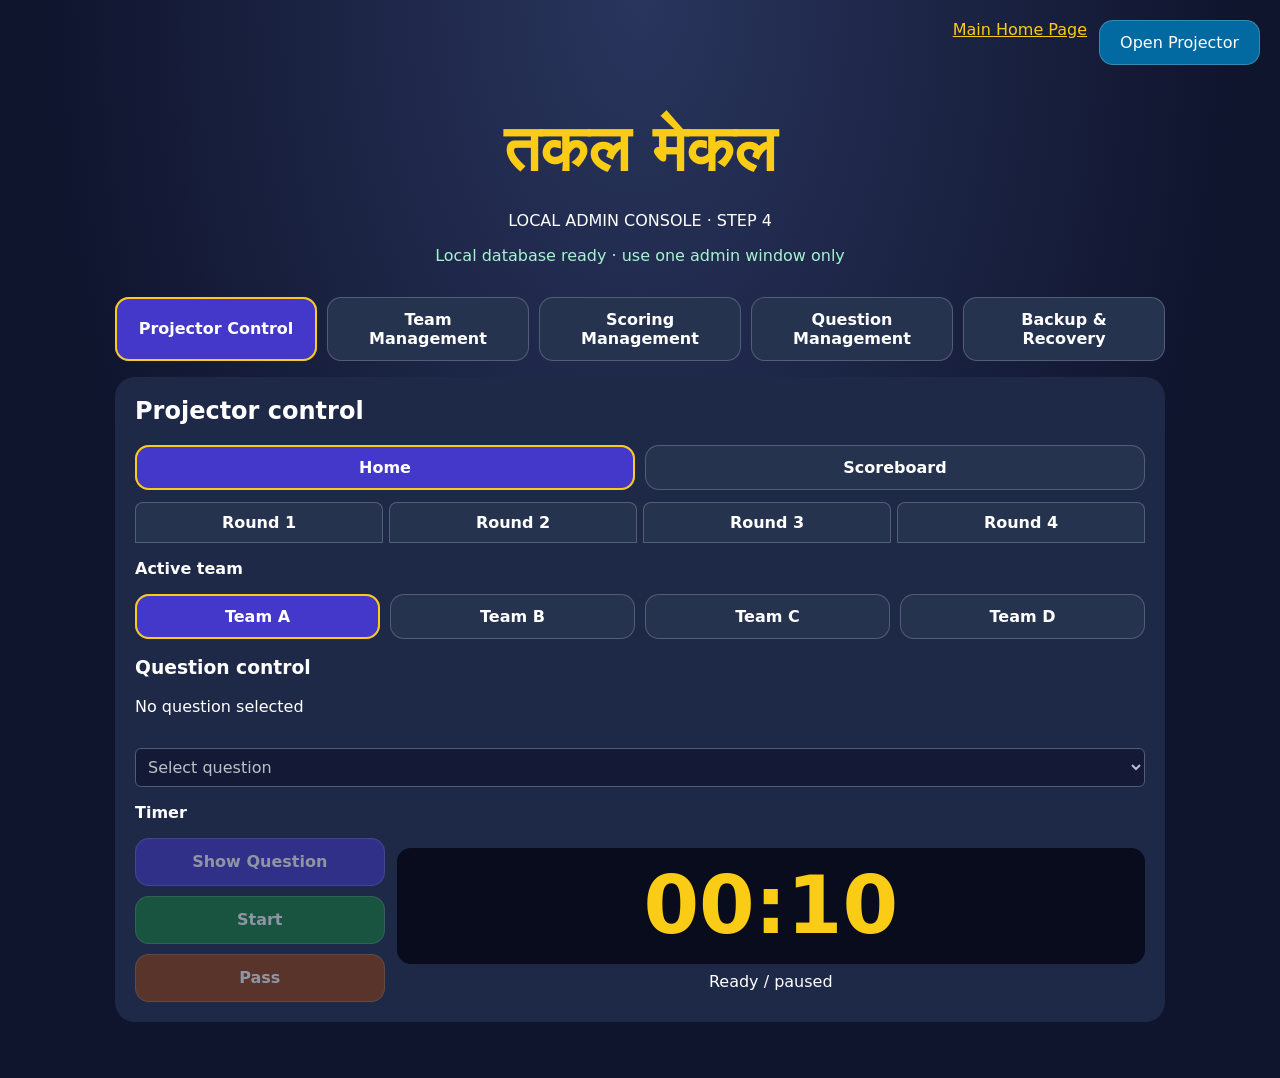
==== admin.html @ 8d188cd2 "Add files via upload" ====
<!doctype html><html lang="en"><head><meta charset="utf-8"><meta name="viewport" content="width=device-width,initial-scale=1"><title>तकल मेकल — Admin</title><link rel="stylesheet" href="css/style.css?v=2.3"><style>.admin-tabs{display:flex;gap:10px;flex-wrap:wrap;margin:16px 0}.admin-tabs button[aria-pressed="true"]{outline:2px solid #facc15;background:#4338ca} [hidden]{display:none!important}
/* Admin-only colours and layout */
.admin .admin-tabs{display:grid;grid-template-columns:repeat(4,minmax(0,1fr));gap:10px}
.admin .admin-tabs button{background:#26334f;font-weight:700}
.admin .admin-tabs button[aria-pressed="true"]{background:#4338ca;outline:2px solid #facc15;outline-offset:-2px}
.admin #projectorPanel .actions{display:grid;grid-template-columns:repeat(2,minmax(0,1fr));gap:10px}
.admin #projectorPanel #team{grid-template-columns:repeat(4,minmax(0,1fr))}
.admin #projectorPanel button{min-width:0;overflow-wrap:anywhere;font-weight:600;color:#fff}
.admin #projectorPanel [data-screen],.admin #projectorPanel [data-round]{background:#26334f}
.admin #projectorPanel [data-screen].selected,.admin #projectorPanel [data-round].selected{background:#4338ca}
.admin #team button,.admin #mode button{background:#26334f}
.admin #team button.selected,.admin #mode button.selected{background:#4338ca}
.admin #projectorPanel .selected{outline:2px solid #facc15;outline-offset:-2px}
.admin #pass{background:#92400e}.admin #start,.admin #saveTeams{background:#15803d}.admin #start.running,.admin #clear,.admin #resetQuiz{background:#b91c1c}.admin #export{background:#334155}
.admin #projector{background:#0369a1}
.admin button:not(:disabled):hover{filter:brightness(1.15)}
.admin button:disabled{opacity:.5}
.admin #clock{background:#080c1c;border-radius:14px;margin-top:16px;line-height:1.2;padding:10px}
.admin #timerStatus{margin:8px 0 16px}
.admin #teamLabel,.admin #modeLabel{font-weight:700}
@media(max-width:600px){.admin #projectorPanel #team{grid-template-columns:repeat(2,minmax(0,1fr))}.admin .admin-tabs{gap:5px}.admin .admin-tabs button{padding:10px 5px;font-size:.85rem}}

.admin #mode:not(:has(button:not([hidden]))){display:none}
.admin .timer-layout{display:grid;grid-template-columns:minmax(145px,1fr) minmax(0,3fr);gap:12px;align-items:stretch;margin-top:16px}
.admin .timer-buttons{display:flex;flex-direction:column;gap:10px}
.admin .timer-buttons button{flex:1 0 48px;min-height:48px;width:100%;font-size:1rem;box-sizing:border-box;padding:8px 4px}.admin #qHide{background:#4338ca}.admin #roundComplete{grid-column:1/-1}
.admin .timer-display{min-width:0;display:flex;flex-direction:column;justify-content:center}
.admin .timer-display #clock{margin-top:0;font-size:clamp(2rem,8vw,5rem);text-align:center}
.admin .timer-display #timerStatus{text-align:center;margin:8px 0 0}

.admin #awardPanel{margin-top:18px}.admin #awardButtons button{background:#15803d}.admin #awardButtons button[data-outcome="incorrect"]{background:#b91c1c}.admin #scoringForm{display:grid;gap:10px}.admin #scoringForm label{display:flex;justify-content:space-between;align-items:center;gap:10px}.admin #scoringForm input{width:110px}.admin #correction{display:flex;flex-wrap:wrap;gap:8px}.admin #saveScoring,.admin #correctScore{background:#15803d}.admin #scoreHistory{overflow-wrap:anywhere}@media(max-width:600px){.admin .admin-tabs{grid-template-columns:repeat(2,minmax(0,1fr))}}
.admin #roundComplete{background:#0369a1;margin-top:10px;width:100%}.admin [data-round].completed{background:#14532d!important;opacity:.8}

.admin #scoringForm{grid-template-columns:repeat(4,minmax(0,1fr));align-items:start}.admin .round-points{background:#1e2947;padding:12px;border-radius:10px;min-width:0}.admin .round-points h3{margin-top:0}.admin #scoringForm label{display:block;margin:8px 0}.admin #scoringForm input{display:block;width:100%;box-sizing:border-box}.admin .quiz-row{display:grid;grid-template-columns:1fr 1fr 1.5fr;gap:12px;align-items:start;padding:12px 0;border-bottom:1px solid #334155}.admin .quiz-row button{background:#26334f}.admin .quiz-row button[aria-pressed=true]{background:#15803d}.admin .quiz-row details{background:#1e2947;padding:10px;border-radius:8px}.admin .quiz-row summary{cursor:pointer}.admin .quiz-row label{display:flex;justify-content:space-between;gap:8px;align-items:center;margin:8px 0}.admin .quiz-row input{width:90px}.admin .quiz-row .save-round{background:#15803d;width:100%}@media(max-width:800px){.admin #scoringForm{grid-template-columns:repeat(2,minmax(0,1fr))}}@media(max-width:520px){.admin .quiz-row{grid-template-columns:1fr 1fr}.admin .quiz-row details{grid-column:1/-1}}
.admin .save-message{color:#86efac;font-weight:600;margin:10px 0 0}.admin .save-message.error{color:#fca5a5}
.admin .round-points summary{cursor:pointer;font-weight:700;font-size:1.1rem;padding:4px 0}.admin .round-points[open] summary{margin-bottom:12px}
.admin textarea,.admin select{width:100%;background:#10152e;color:white;padding:8px;border:1px solid #64748b;border-radius:6px}.admin #qList button{margin:4px}.admin .admin-tabs{grid-template-columns:repeat(auto-fit,minmax(130px,1fr))}[hidden]{display:none!important}.admin #projectorPanel #awardButtons{grid-template-columns:repeat(2,minmax(0,1fr))}.admin .answer-row{display:flex;align-items:center;justify-content:space-between;gap:12px}.admin .answer-row p{flex:1;min-width:0;overflow-wrap:anywhere;margin:0}.admin .answer-row #qReveal{background:#26334f;flex-shrink:0;width:auto}.admin #awardButtons button{min-height:48px;font-size:1rem;padding:8px 4px}.admin #projectorPanel .projector-main-nav{grid-template-columns:repeat(2,minmax(0,1fr))}.admin #projectorPanel .projector-round-tabs{grid-template-columns:repeat(4,minmax(0,1fr));margin-top:12px;gap:6px}.admin #projectorPanel .projector-round-tabs button{min-width:0;padding:10px 4px;border-radius:8px 8px 0 0}.admin #projectorPanel .projector-round-tabs button.selected{box-shadow:inset 0 -3px #facc15}.admin #awardPanel{display:grid;grid-template-columns:minmax(0,2fr) minmax(0,3fr);gap:16px;align-items:center}.admin .award-info h3,.admin .award-info p{margin:4px 0}.admin .award-controls{min-width:0}.admin #awardPanel #roundComplete{margin-top:8px}@media(max-width:480px){.admin #awardPanel{grid-template-columns:1fr;gap:8px}}</style></head><body class="admin"><header><a href="index.html" target="takal-projector">Main Home Page</a><button id="projector">Open Projector</button></header><main><h1>तकल मेकल</h1><p>LOCAL ADMIN CONSOLE · STEP 4</p><p id="status" role="status">Connecting to local database…</p><fieldset id="controls" disabled><nav class="admin-tabs" aria-label="Admin sections"><button type="button" data-tab="projectorPanel" aria-pressed="true">Projector Control</button><button type="button" data-tab="teamPanel" aria-pressed="false">Team Management</button><button type="button" data-tab="scoringPanel" aria-pressed="false">Scoring Management</button><button type="button" data-tab="questionPanel" aria-pressed="false">Question Management</button><button type="button" data-tab="backupPanel" aria-pressed="false">Backup &amp; Recovery</button></nav><section class="panel" id="teamPanel" hidden><h2>Team management</h2><form id="teams" class="teamform"></form><button id="saveTeams">Save team names</button><p id="saveTeamsMessage" class="save-message" role="status" aria-live="polite"></p></section><section class="panel" id="projectorPanel"><h2>Projector control</h2><div class="actions projector-main-nav"><button data-screen="home">Home</button><button data-screen="scores">Scoreboard</button></div><div class="actions projector-round-tabs" role="group" aria-label="Quiz rounds"><button data-round="1">Round 1</button><button data-round="2">Round 2</button><button data-round="3">Round 3</button><button data-round="4">Round 4</button></div><p id="teamLabel">Active team</p><div id="team" class="actions" role="group" aria-labelledby="teamLabel"></div><h3>Question control</h3><p id="qCurrent"></p><div class="answer-row"><p id="qCurrentAnswer"></p><button id="qReveal" type="button">Show Answer</button></div><p id="qControlMessage" role="status"></p><label id="qFilterLabel" hidden>Category<input id="qFilter"></label><select id="qPick"></select><p id="modeLabel">Timer</p><div id="mode" class="actions" role="group" aria-labelledby="modeLabel" style="grid-template-columns:1fr"></div><div class="timer-layout"><div class="timer-buttons"><button id="qHide" type="button">Show Question</button><button id="start">Start</button><button id="pass">Pass</button></div><div class="timer-display"><div id="clock" class="timer">00:10</div><div id="timerStatus"></div></div></div><section id="awardPanel"><div class="award-info"><h3>Award points</h3><p id="awardContext"></p></div><div class="award-controls"><div id="awardButtons" class="actions"></div><div class="actions"><button id="roundComplete" hidden>Round Complete</button></div></div></section></section><section class="panel" id="scoringPanel" hidden><h2>Scoring management</h2><h3>Quiz Controls</h3><div id="quizControls"></div><h3>Round Points</h3><p>Changes apply to future awards only. Negative values are allowed.</p><form id="scoringForm"></form><button id="saveScoring">Save scoring rules</button><p id="saveScoringMessage" class="save-message" role="status" aria-live="polite"></p><h3>Recent score changes</h3><div id="scoreHistory"></div></section><section class="panel" id="questionPanel" hidden><h2>Question Management</h2><label>Round <select id="qRound"><option value="1">Round 1</option><option value="2">Round 2</option><option value="4">Round 4</option></select></label><p>Round 3 pending.</p><label>Question order <select id="qOrder"><option>sequential</option><option>random</option><option>manual</option></select></label><div class="teamform"><label>Question<textarea id="qText" rows="3"></textarea></label><label>Answer (admin only)<textarea id="qAnswer" rows="2"></textarea></label><label id="qCategoryLabel">Category<input id="qCategory"></label><label id="qTeamLabel">Assigned team<select id="qTeam"><option value="">Any team</option><option value="0">Team 1</option><option value="1">Team 2</option><option value="2">Team 3</option><option value="3">Team 4</option></select></label><label id="qMediaLabel">Media (optional; leave empty to retain existing)<input id="qMedia" type="file" accept="image/png,image/jpeg,image/gif,image/webp,audio/*,video/*"></label></div><button id="qSave">Add question</button><button id="qCancel">Cancel edit</button><label>Import UTF-8 CSV<input type="file" id="qCSV" accept=".csv"></label><p>Headers: question,answer,category,team. Team is 1–4 or blank.</p><p id="qMessage" role="status"></p><div id="qList"></div></section><section class="panel" id="backupPanel" hidden><h2>Backup & recovery</h2><div class="actions"><button id="export">Export JSON</button><label>Import JSON <input id="import" type="file" accept=".json,application/json"></label><button id="clear">Reset all local data</button></div><h3>Reset Quiz</h3><p>Clear all scores, round statuses and quiz progress while retaining team names and scoring rules. Export a backup first.</p><button id="resetQuiz" type="button">Reset Quiz</button><p id="resetQuizMessage" class="save-message" role="status" aria-live="polite"></p></section></fieldset></main><script type="module" src="js/admin.js?v=4.12"></script></body></html>
---- css/style.css ----
:root{color-scheme:dark;font-family:system-ui,'Nirmala UI','Noto Sans Devanagari',sans-serif;background:#10152e;color:#fff}*{box-sizing:border-box}[hidden]{display:none!important}body{margin:0;min-height:100dvh;display:flex;flex-direction:column;background:radial-gradient(ellipse at top,#29355d,#10152e 65%)}header{display:flex;justify-content:flex-end;gap:12px;padding:20px}main{width:min(1000px,94%);margin:auto;text-align:center;padding:20px 0 40px}h1{font-size:clamp(3rem,9vw,7rem);color:#facc15;margin:0;line-height:1.4}.subtitle{letter-spacing:.35em;color:#cbd5e1;margin:0 0 35px}.grid{display:grid;grid-template-columns:repeat(2,1fr);gap:20px}button{font:inherit;color:white;border:1px solid #ffffff35;border-radius:14px;padding:12px 20px;background:#29355d;cursor:pointer}button:focus-visible{outline:3px solid #facc15;outline-offset:4px}.grid button{min-height:140px;font-size:clamp(1.4rem,3vw,2.5rem);font-weight:800}.grid button:hover{filter:brightness(1.15)}small{display:block;font-size:.55em;font-weight:500;margin-top:10px}.r1{background:#4338ca}.r2{background:#047857}.r3{background:#92400e}.r4{background:#be185d}.grid .scores{grid-column:1/-1;min-height:65px;background:#26334f;color:#facc15;font-size:1.4rem}#view,.panel{background:#1e2947;border-radius:20px;padding:30px}h2{font-size:clamp(1.6rem,4vw,3rem)}.timer{font-size:clamp(4rem,12vw,8rem);font-weight:800;color:#facc15;font-variant-numeric:tabular-nums}table{width:100%;border-collapse:collapse}th,td{padding:12px 5px;border-bottom:1px solid #ffffff30}footer{text-align:center;color:#aab5cc;padding:20px} @media(max-width:520px){.grid{gap:10px}.grid button{min-height:110px;padding:10px}#view{padding:15px}.subtitle{letter-spacing:.15em}th,td{font-size:.8rem}}
.admin main{width:min(1050px,95%)}.admin h1{font-size:clamp(2rem,5vw,4rem)}.admin h2{font-size:1.5rem;margin-top:0}.admin .panel{margin:16px 0;text-align:left;padding:20px}.admin fieldset{border:0;padding:0;margin:0;min-width:0}.teamform{display:grid;grid-template-columns:repeat(2,minmax(0,1fr));gap:12px;margin-bottom:12px}.admin label{display:flex;flex-direction:column;gap:6px;margin:10px 0}.admin input,.admin select{font:inherit;padding:10px;background:#10152e;color:white;border:1px solid #64748b;border-radius:8px;max-width:100%}.actions{display:flex;flex-wrap:wrap;gap:8px;align-items:center}.admin .timer,.admin #timerStatus{text-align:center}.selected{outline:2px solid #facc15}button:disabled{opacity:.5;cursor:default}a{color:#facc15}#status{color:#a7f3d0;overflow-wrap:anywhere}@media(max-width:520px){.teamform{grid-template-columns:1fr}}

.home-scores{grid-column:1/-1;border-top:1px solid #ffffff30;padding-top:12px}.home-scores h2{font-size:clamp(1.1rem,2.4vw,1.7rem);color:#facc15;margin:0 0 12px}.score-grid{display:grid;grid-template-columns:repeat(4,minmax(0,1fr));gap:12px}.score-card{background:#1e2947;border-radius:12px;border-top:4px solid #818cf8;padding:12px 8px;min-width:0}.score-card:nth-child(2){border-color:#34d399}.score-card:nth-child(3){border-color:#fbbf24}.score-card:nth-child(4){border-color:#f472b6}.score-card h3{margin:0;overflow-wrap:anywhere;font-size:clamp(1rem,2vw,1.5rem)}.score-total{display:block;color:#facc15;font-size:clamp(2rem,5vw,3.5rem);font-variant-numeric:tabular-nums;overflow-wrap:anywhere}.score-card span{font-size:.75rem;color:#cbd5e1;letter-spacing:.12em}@media(max-width:520px){.score-grid{grid-template-columns:repeat(2,minmax(0,1fr))}}

/* Compact projector home layout */
body:has(#menu:not([hidden])) header{padding:8px 16px}body:has(#menu:not([hidden])) main{padding:4px 0 12px;margin:auto}body:has(#menu:not([hidden])) h1{font-size:clamp(2.5rem,8vh,5rem);line-height:1.25}body:has(#menu:not([hidden])) .subtitle{margin-bottom:14px}#menu{gap:12px}#menu button{min-height:clamp(75px,15vh,130px)}.home-scores{padding-top:8px}.home-scores h2{margin-bottom:8px}.score-card{padding:8px}.score-total{font-size:clamp(1.8rem,6vh,3.5rem)}body:has(#menu:not([hidden])) footer{padding:8px}
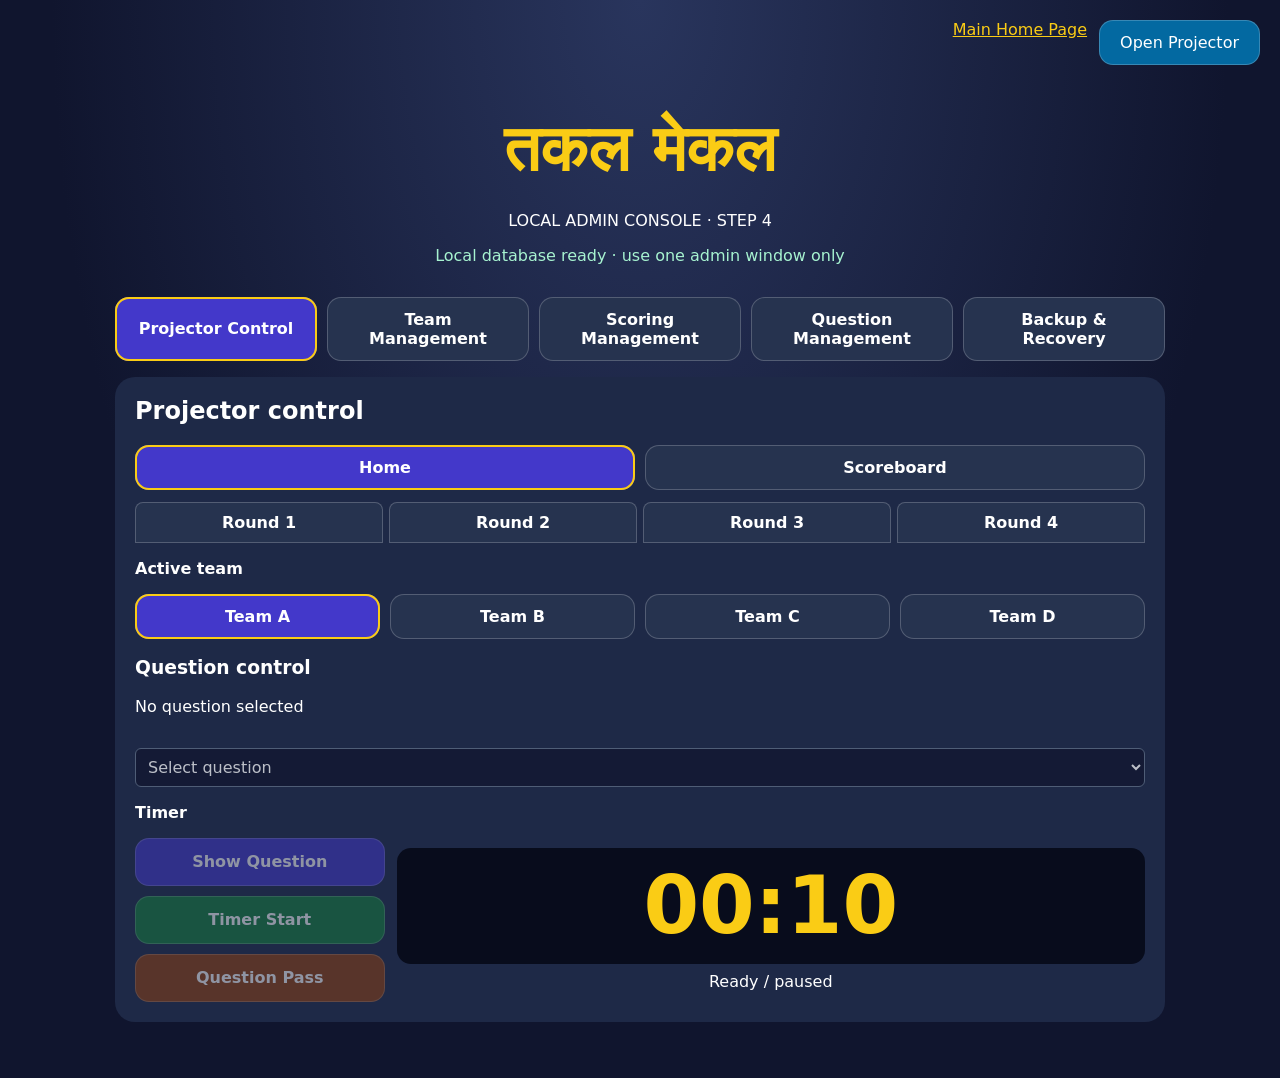
==== commit b3bae5ad: "Add files via upload" ====
--- a/admin.html
+++ b/admin.html
@@ -23,15 +23,24 @@
 .admin #mode:not(:has(button:not([hidden]))){display:none}
 .admin .timer-layout{display:grid;grid-template-columns:minmax(145px,1fr) minmax(0,3fr);gap:12px;align-items:stretch;margin-top:16px}
 .admin .timer-buttons{display:flex;flex-direction:column;gap:10px}
-.admin .timer-buttons button{flex:1 0 48px;min-height:48px;width:100%;font-size:1rem;box-sizing:border-box;padding:8px 4px}.admin #qHide{background:#4338ca}.admin #roundComplete{grid-column:1/-1}
+.admin .timer-buttons button{flex:1 0 48px;min-height:48px;width:100%;font-size:1rem;box-sizing:border-box;padding:8px 4px}.admin #qHide{background:#4338ca}
 .admin .timer-display{min-width:0;display:flex;flex-direction:column;justify-content:center}
 .admin .timer-display #clock{margin-top:0;font-size:clamp(2rem,8vw,5rem);text-align:center}
 .admin .timer-display #timerStatus{text-align:center;margin:8px 0 0}
 
 .admin #awardPanel{margin-top:18px}.admin #awardButtons button{background:#15803d}.admin #awardButtons button[data-outcome="incorrect"]{background:#b91c1c}.admin #scoringForm{display:grid;gap:10px}.admin #scoringForm label{display:flex;justify-content:space-between;align-items:center;gap:10px}.admin #scoringForm input{width:110px}.admin #correction{display:flex;flex-wrap:wrap;gap:8px}.admin #saveScoring,.admin #correctScore{background:#15803d}.admin #scoreHistory{overflow-wrap:anywhere}@media(max-width:600px){.admin .admin-tabs{grid-template-columns:repeat(2,minmax(0,1fr))}}
-.admin #roundComplete{background:#0369a1;margin-top:10px;width:100%}.admin [data-round].completed{background:#14532d!important;opacity:.8}
+.admin [data-round].completed{background:#14532d!important;opacity:.8}
 
 .admin #scoringForm{grid-template-columns:repeat(4,minmax(0,1fr));align-items:start}.admin .round-points{background:#1e2947;padding:12px;border-radius:10px;min-width:0}.admin .round-points h3{margin-top:0}.admin #scoringForm label{display:block;margin:8px 0}.admin #scoringForm input{display:block;width:100%;box-sizing:border-box}.admin .quiz-row{display:grid;grid-template-columns:1fr 1fr 1.5fr;gap:12px;align-items:start;padding:12px 0;border-bottom:1px solid #334155}.admin .quiz-row button{background:#26334f}.admin .quiz-row button[aria-pressed=true]{background:#15803d}.admin .quiz-row details{background:#1e2947;padding:10px;border-radius:8px}.admin .quiz-row summary{cursor:pointer}.admin .quiz-row label{display:flex;justify-content:space-between;gap:8px;align-items:center;margin:8px 0}.admin .quiz-row input{width:90px}.admin .quiz-row .save-round{background:#15803d;width:100%}@media(max-width:800px){.admin #scoringForm{grid-template-columns:repeat(2,minmax(0,1fr))}}@media(max-width:520px){.admin .quiz-row{grid-template-columns:1fr 1fr}.admin .quiz-row details{grid-column:1/-1}}
 .admin .save-message{color:#86efac;font-weight:600;margin:10px 0 0}.admin .save-message.error{color:#fca5a5}
 .admin .round-points summary{cursor:pointer;font-weight:700;font-size:1.1rem;padding:4px 0}.admin .round-points[open] summary{margin-bottom:12px}
-.admin textarea,.admin select{width:100%;background:#10152e;color:white;padding:8px;border:1px solid #64748b;border-radius:6px}.admin #qList button{margin:4px}.admin .admin-tabs{grid-template-columns:repeat(auto-fit,minmax(130px,1fr))}[hidden]{display:none!important}.admin #projectorPanel #awardButtons{grid-template-columns:repeat(2,minmax(0,1fr))}.admin .answer-row{display:flex;align-items:center;justify-content:space-between;gap:12px}.admin .answer-row p{flex:1;min-width:0;overflow-wrap:anywhere;margin:0}.admin .answer-row #qReveal{background:#26334f;flex-shrink:0;width:auto}.admin #awardButtons button{min-height:48px;font-size:1rem;padding:8px 4px}.admin #projectorPanel .projector-main-nav{grid-template-columns:repeat(2,minmax(0,1fr))}.admin #projectorPanel .projector-round-tabs{grid-template-columns:repeat(4,minmax(0,1fr));margin-top:12px;gap:6px}.admin #projectorPanel .projector-round-tabs button{min-width:0;padding:10px 4px;border-radius:8px 8px 0 0}.admin #projectorPanel .projector-round-tabs button.selected{box-shadow:inset 0 -3px #facc15}.admin #awardPanel{display:grid;grid-template-columns:minmax(0,2fr) minmax(0,3fr);gap:16px;align-items:center}.admin .award-info h3,.admin .award-info p{margin:4px 0}.admin .award-controls{min-width:0}.admin #awardPanel #roundComplete{margin-top:8px}@media(max-width:480px){.admin #awardPanel{grid-template-columns:1fr;gap:8px}}</style></head><body class="admin"><header><a href="index.html" target="takal-projector">Main Home Page</a><button id="projector">Open Projector</button></header><main><h1>तकल मेकल</h1><p>LOCAL ADMIN CONSOLE · STEP 4</p><p id="status" role="status">Connecting to local database…</p><fieldset id="controls" disabled><nav class="admin-tabs" aria-label="Admin sections"><button type="button" data-tab="projectorPanel" aria-pressed="true">Projector Control</button><button type="button" data-tab="teamPanel" aria-pressed="false">Team Management</button><button type="button" data-tab="scoringPanel" aria-pressed="false">Scoring Management</button><button type="button" data-tab="questionPanel" aria-pressed="false">Question Management</button><button type="button" data-tab="backupPanel" aria-pressed="false">Backup &amp; Recovery</button></nav><section class="panel" id="teamPanel" hidden><h2>Team management</h2><form id="teams" class="teamform"></form><button id="saveTeams">Save team names</button><p id="saveTeamsMessage" class="save-message" role="status" aria-live="polite"></p></section><section class="panel" id="projectorPanel"><h2>Projector control</h2><div class="actions projector-main-nav"><button data-screen="home">Home</button><button data-screen="scores">Scoreboard</button></div><div class="actions projector-round-tabs" role="group" aria-label="Quiz rounds"><button data-round="1">Round 1</button><button data-round="2">Round 2</button><button data-round="3">Round 3</button><button data-round="4">Round 4</button></div><p id="teamLabel">Active team</p><div id="team" class="actions" role="group" aria-labelledby="teamLabel"></div><h3>Question control</h3><p id="qCurrent"></p><div class="answer-row"><p id="qCurrentAnswer"></p><button id="qReveal" type="button">Show Answer</button></div><p id="qControlMessage" role="status"></p><label id="qFilterLabel" hidden>Category<input id="qFilter"></label><select id="qPick"></select><p id="modeLabel">Timer</p><div id="mode" class="actions" role="group" aria-labelledby="modeLabel" style="grid-template-columns:1fr"></div><div class="timer-layout"><div class="timer-buttons"><button id="qHide" type="button">Show Question</button><button id="start">Start</button><button id="pass">Pass</button></div><div class="timer-display"><div id="clock" class="timer">00:10</div><div id="timerStatus"></div></div></div><section id="awardPanel"><div class="award-info"><h3>Award points</h3><p id="awardContext"></p></div><div class="award-controls"><div id="awardButtons" class="actions"></div><div class="actions"><button id="roundComplete" hidden>Round Complete</button></div></div></section></section><section class="panel" id="scoringPanel" hidden><h2>Scoring management</h2><h3>Quiz Controls</h3><div id="quizControls"></div><h3>Round Points</h3><p>Changes apply to future awards only. Negative values are allowed.</p><form id="scoringForm"></form><button id="saveScoring">Save scoring rules</button><p id="saveScoringMessage" class="save-message" role="status" aria-live="polite"></p><h3>Recent score changes</h3><div id="scoreHistory"></div></section><section class="panel" id="questionPanel" hidden><h2>Question Management</h2><label>Round <select id="qRound"><option value="1">Round 1</option><option value="2">Round 2</option><option value="4">Round 4</option></select></label><p>Round 3 pending.</p><label>Question order <select id="qOrder"><option>sequential</option><option>random</option><option>manual</option></select></label><div class="teamform"><label>Question<textarea id="qText" rows="3"></textarea></label><label>Answer (admin only)<textarea id="qAnswer" rows="2"></textarea></label><label id="qCategoryLabel">Category<input id="qCategory"></label><label id="qTeamLabel">Assigned team<select id="qTeam"><option value="">Any team</option><option value="0">Team 1</option><option value="1">Team 2</option><option value="2">Team 3</option><option value="3">Team 4</option></select></label><label id="qMediaLabel">Media (optional; leave empty to retain existing)<input id="qMedia" type="file" accept="image/png,image/jpeg,image/gif,image/webp,audio/*,video/*"></label></div><button id="qSave">Add question</button><button id="qCancel">Cancel edit</button><label>Import UTF-8 CSV<input type="file" id="qCSV" accept=".csv"></label><p>Headers: question,answer,category,team. Team is 1–4 or blank.</p><p id="qMessage" role="status"></p><div id="qList"></div></section><section class="panel" id="backupPanel" hidden><h2>Backup & recovery</h2><div class="actions"><button id="export">Export JSON</button><label>Import JSON <input id="import" type="file" accept=".json,application/json"></label><button id="clear">Reset all local data</button></div><h3>Reset Quiz</h3><p>Clear all scores, round statuses and quiz progress while retaining team names and scoring rules. Export a backup first.</p><button id="resetQuiz" type="button">Reset Quiz</button><p id="resetQuizMessage" class="save-message" role="status" aria-live="polite"></p></section></fieldset></main><script type="module" src="js/admin.js?v=4.12"></script></body></html>
+.admin textarea,.admin select{width:100%;background:#10152e;color:white;padding:8px;border:1px solid #64748b;border-radius:6px}.admin #qList button{margin:4px}.admin .admin-tabs{grid-template-columns:repeat(auto-fit,minmax(130px,1fr))}[hidden]{display:none!important}.admin #projectorPanel #awardButtons{grid-template-columns:repeat(2,minmax(0,1fr))}.admin .answer-row{display:flex;align-items:center;justify-content:space-between;gap:12px}.admin .answer-row p{flex:1;min-width:0;overflow-wrap:anywhere;margin:0}.admin .answer-row #qReveal{background:#26334f;flex-shrink:0;width:auto}.admin #awardButtons button{min-height:48px;font-size:1rem;padding:8px 4px}.admin #projectorPanel .projector-main-nav{grid-template-columns:repeat(2,minmax(0,1fr))}.admin #projectorPanel .projector-round-tabs{grid-template-columns:repeat(4,minmax(0,1fr));margin-top:12px;gap:6px}.admin #projectorPanel .projector-round-tabs button{min-width:0;padding:10px 4px;border-radius:8px 8px 0 0}.admin #projectorPanel .projector-round-tabs button.selected{box-shadow:inset 0 -3px #facc15}.admin #awardPanel{display:grid;grid-template-columns:minmax(0,2fr) minmax(0,3fr);gap:16px;align-items:center}.admin .award-info h3,.admin .award-info p{margin:4px 0}.admin .award-controls{min-width:0}@media(max-width:480px){.admin #awardPanel{grid-template-columns:1fr;gap:8px}}
+.admin #awardPanel{grid-template-columns:minmax(90px,1fr) minmax(0,3fr);align-items:center;gap:12px}
+.admin .award-controls{display:flex;gap:8px;align-items:stretch}
+.admin #awardPanel #awardButtons{flex:2;gap:8px;min-width:0}
+
+
+
+.admin #awardContext{white-space:pre-line;font-weight:600}
+@media(max-width:480px){.admin #awardPanel{grid-template-columns:1fr}.admin #awardPanel .award-controls{width:100%}}
+</style></head><body class="admin"><header><a href="index.html" target="takal-projector">Main Home Page</a><button id="projector">Open Projector</button></header><main><h1>तकल मेकल</h1><p>LOCAL ADMIN CONSOLE · STEP 4</p><p id="status" role="status">Connecting to local database…</p><fieldset id="controls" disabled><nav class="admin-tabs" aria-label="Admin sections"><button type="button" data-tab="projectorPanel" aria-pressed="true">Projector Control</button><button type="button" data-tab="teamPanel" aria-pressed="false">Team Management</button><button type="button" data-tab="scoringPanel" aria-pressed="false">Scoring Management</button><button type="button" data-tab="questionPanel" aria-pressed="false">Question Management</button><button type="button" data-tab="backupPanel" aria-pressed="false">Backup &amp; Recovery</button></nav><section class="panel" id="teamPanel" hidden><h2>Team management</h2><form id="teams" class="teamform"></form><button id="saveTeams">Save team names</button><p id="saveTeamsMessage" class="save-message" role="status" aria-live="polite"></p></section><section class="panel" id="projectorPanel"><h2>Projector control</h2><div class="actions projector-main-nav"><button data-screen="home">Home</button><button data-screen="scores">Scoreboard</button></div><div class="actions projector-round-tabs" role="group" aria-label="Quiz rounds"><button data-round="1">Round 1</button><button data-round="2">Round 2</button><button data-round="3">Round 3</button><button data-round="4">Round 4</button></div><p id="teamLabel">Active team</p><div id="team" class="actions" role="group" aria-labelledby="teamLabel"></div><h3>Question control</h3><p id="qCurrent"></p><div class="answer-row"><p id="qCurrentAnswer"></p><button id="qReveal" type="button">Show Answer</button></div><p id="qControlMessage" role="status"></p><label id="qFilterLabel" hidden>Category<input id="qFilter"></label><select id="qPick"></select><p id="modeLabel">Timer</p><div id="mode" class="actions" role="group" aria-labelledby="modeLabel" style="grid-template-columns:1fr"></div><div class="timer-layout"><div class="timer-buttons"><button id="qHide" type="button">Show Question</button><button id="start">Timer Start</button><button id="pass">Question Pass</button></div><div class="timer-display"><div id="clock" class="timer">00:10</div><div id="timerStatus"></div></div></div><section id="awardPanel"><div class="award-info"><p id="awardContext"></p></div><div class="award-controls"><div id="awardButtons" class="actions"></div></div></section></section><section class="panel" id="scoringPanel" hidden><h2>Scoring management</h2><h3>Quiz Controls</h3><div id="quizControls"></div><h3>Round Points</h3><p>Changes apply to future awards only. Negative values are allowed.</p><form id="scoringForm"></form><button id="saveScoring">Save scoring rules</button><p id="saveScoringMessage" class="save-message" role="status" aria-live="polite"></p><h3>Recent score changes</h3><div id="scoreHistory"></div></section><section class="panel" id="questionPanel" hidden><h2>Question Management</h2><label>Round <select id="qRound"><option value="1">Round 1</option><option value="2">Round 2</option><option value="4">Round 4</option></select></label><p>Round 3 pending.</p><label>Question order <select id="qOrder"><option>sequential</option><option>random</option><option>manual</option></select></label><div class="teamform"><label>Question<textarea id="qText" rows="3"></textarea></label><label>Answer (admin only)<textarea id="qAnswer" rows="2"></textarea></label><label id="qCategoryLabel">Category<input id="qCategory"></label><label id="qTeamLabel">Assigned team<select id="qTeam"><option value="">Any team</option><option value="0">Team 1</option><option value="1">Team 2</option><option value="2">Team 3</option><option value="3">Team 4</option></select></label><label id="qMediaLabel">Media (optional; leave empty to retain existing)<input id="qMedia" type="file" accept="image/png,image/jpeg,image/gif,image/webp,audio/*,video/*"></label></div><button id="qSave">Add question</button><button id="qCancel">Cancel edit</button><label>Import UTF-8 CSV<input type="file" id="qCSV" accept=".csv"></label><p>Headers: question,answer,category,team. Team is 1–4 or blank.</p><p id="qMessage" role="status"></p><div id="qList"></div></section><section class="panel" id="backupPanel" hidden><h2>Backup & recovery</h2><div class="actions"><button id="export">Export JSON</button><label>Import JSON <input id="import" type="file" accept=".json,application/json"></label><button id="clear">Reset all local data</button></div><h3>Reset Quiz</h3><p>Clear all scores, round statuses and quiz progress while retaining team names and scoring rules. Export a backup first.</p><button id="resetQuiz" type="button">Reset Quiz</button><p id="resetQuizMessage" class="save-message" role="status" aria-live="polite"></p></section></fieldset></main><script type="module" src="js/admin.js?v=4.16"></script></body></html>
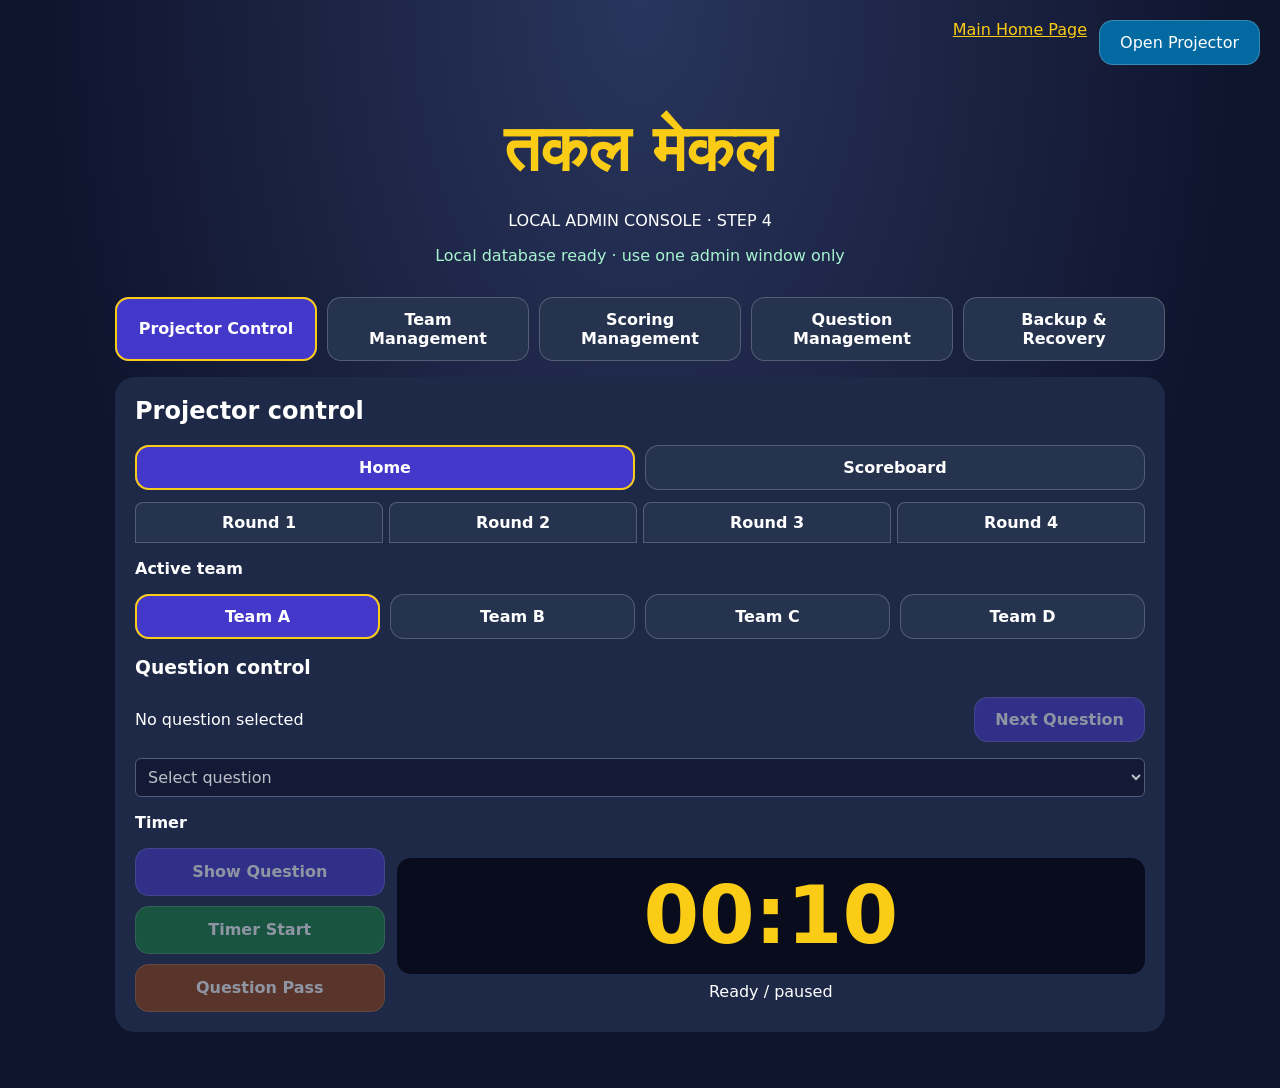
==== commit 1d2a2148: "Add files via upload" ====
--- a/admin.html
+++ b/admin.html
@@ -43,4 +43,5 @@
 
 .admin #awardContext{white-space:pre-line;font-weight:600}
 @media(max-width:480px){.admin #awardPanel{grid-template-columns:1fr}.admin #awardPanel .award-controls{width:100%}}
-</style></head><body class="admin"><header><a href="index.html" target="takal-projector">Main Home Page</a><button id="projector">Open Projector</button></header><main><h1>तकल मेकल</h1><p>LOCAL ADMIN CONSOLE · STEP 4</p><p id="status" role="status">Connecting to local database…</p><fieldset id="controls" disabled><nav class="admin-tabs" aria-label="Admin sections"><button type="button" data-tab="projectorPanel" aria-pressed="true">Projector Control</button><button type="button" data-tab="teamPanel" aria-pressed="false">Team Management</button><button type="button" data-tab="scoringPanel" aria-pressed="false">Scoring Management</button><button type="button" data-tab="questionPanel" aria-pressed="false">Question Management</button><button type="button" data-tab="backupPanel" aria-pressed="false">Backup &amp; Recovery</button></nav><section class="panel" id="teamPanel" hidden><h2>Team management</h2><form id="teams" class="teamform"></form><button id="saveTeams">Save team names</button><p id="saveTeamsMessage" class="save-message" role="status" aria-live="polite"></p></section><section class="panel" id="projectorPanel"><h2>Projector control</h2><div class="actions projector-main-nav"><button data-screen="home">Home</button><button data-screen="scores">Scoreboard</button></div><div class="actions projector-round-tabs" role="group" aria-label="Quiz rounds"><button data-round="1">Round 1</button><button data-round="2">Round 2</button><button data-round="3">Round 3</button><button data-round="4">Round 4</button></div><p id="teamLabel">Active team</p><div id="team" class="actions" role="group" aria-labelledby="teamLabel"></div><h3>Question control</h3><p id="qCurrent"></p><div class="answer-row"><p id="qCurrentAnswer"></p><button id="qReveal" type="button">Show Answer</button></div><p id="qControlMessage" role="status"></p><label id="qFilterLabel" hidden>Category<input id="qFilter"></label><select id="qPick"></select><p id="modeLabel">Timer</p><div id="mode" class="actions" role="group" aria-labelledby="modeLabel" style="grid-template-columns:1fr"></div><div class="timer-layout"><div class="timer-buttons"><button id="qHide" type="button">Show Question</button><button id="start">Timer Start</button><button id="pass">Question Pass</button></div><div class="timer-display"><div id="clock" class="timer">00:10</div><div id="timerStatus"></div></div></div><section id="awardPanel"><div class="award-info"><p id="awardContext"></p></div><div class="award-controls"><div id="awardButtons" class="actions"></div></div></section></section><section class="panel" id="scoringPanel" hidden><h2>Scoring management</h2><h3>Quiz Controls</h3><div id="quizControls"></div><h3>Round Points</h3><p>Changes apply to future awards only. Negative values are allowed.</p><form id="scoringForm"></form><button id="saveScoring">Save scoring rules</button><p id="saveScoringMessage" class="save-message" role="status" aria-live="polite"></p><h3>Recent score changes</h3><div id="scoreHistory"></div></section><section class="panel" id="questionPanel" hidden><h2>Question Management</h2><label>Round <select id="qRound"><option value="1">Round 1</option><option value="2">Round 2</option><option value="4">Round 4</option></select></label><p>Round 3 pending.</p><label>Question order <select id="qOrder"><option>sequential</option><option>random</option><option>manual</option></select></label><div class="teamform"><label>Question<textarea id="qText" rows="3"></textarea></label><label>Answer (admin only)<textarea id="qAnswer" rows="2"></textarea></label><label id="qCategoryLabel">Category<input id="qCategory"></label><label id="qTeamLabel">Assigned team<select id="qTeam"><option value="">Any team</option><option value="0">Team 1</option><option value="1">Team 2</option><option value="2">Team 3</option><option value="3">Team 4</option></select></label><label id="qMediaLabel">Media (optional; leave empty to retain existing)<input id="qMedia" type="file" accept="image/png,image/jpeg,image/gif,image/webp,audio/*,video/*"></label></div><button id="qSave">Add question</button><button id="qCancel">Cancel edit</button><label>Import UTF-8 CSV<input type="file" id="qCSV" accept=".csv"></label><p>Headers: question,answer,category,team. Team is 1–4 or blank.</p><p id="qMessage" role="status"></p><div id="qList"></div></section><section class="panel" id="backupPanel" hidden><h2>Backup & recovery</h2><div class="actions"><button id="export">Export JSON</button><label>Import JSON <input id="import" type="file" accept=".json,application/json"></label><button id="clear">Reset all local data</button></div><h3>Reset Quiz</h3><p>Clear all scores, round statuses and quiz progress while retaining team names and scoring rules. Export a backup first.</p><button id="resetQuiz" type="button">Reset Quiz</button><p id="resetQuizMessage" class="save-message" role="status" aria-live="polite"></p></section></fieldset></main><script type="module" src="js/admin.js?v=4.16"></script></body></html>
+.admin #qNext{background:#4338ca;flex-shrink:0;width:auto}.admin #qCurrent{flex:1;min-width:0;overflow-wrap:anywhere}
+</style></head><body class="admin"><header><a href="index.html" target="takal-projector">Main Home Page</a><button id="projector">Open Projector</button></header><main><h1>तकल मेकल</h1><p>LOCAL ADMIN CONSOLE · STEP 4</p><p id="status" role="status">Connecting to local database…</p><fieldset id="controls" disabled><nav class="admin-tabs" aria-label="Admin sections"><button type="button" data-tab="projectorPanel" aria-pressed="true">Projector Control</button><button type="button" data-tab="teamPanel" aria-pressed="false">Team Management</button><button type="button" data-tab="scoringPanel" aria-pressed="false">Scoring Management</button><button type="button" data-tab="questionPanel" aria-pressed="false">Question Management</button><button type="button" data-tab="backupPanel" aria-pressed="false">Backup &amp; Recovery</button></nav><section class="panel" id="teamPanel" hidden><h2>Team management</h2><form id="teams" class="teamform"></form><button id="saveTeams">Save team names</button><p id="saveTeamsMessage" class="save-message" role="status" aria-live="polite"></p></section><section class="panel" id="projectorPanel"><h2>Projector control</h2><div class="actions projector-main-nav"><button data-screen="home">Home</button><button data-screen="scores">Scoreboard</button></div><div class="actions projector-round-tabs" role="group" aria-label="Quiz rounds"><button data-round="1">Round 1</button><button data-round="2">Round 2</button><button data-round="3">Round 3</button><button data-round="4">Round 4</button></div><p id="teamLabel">Active team</p><div id="team" class="actions" role="group" aria-labelledby="teamLabel"></div><h3>Question control</h3><div class="answer-row"><p id="qCurrent"></p><button id="qNext" type="button">Next Question</button></div><div class="answer-row"><p id="qCurrentAnswer"></p><button id="qReveal" type="button">Show Answer</button></div><p id="qControlMessage" role="status"></p><label id="qFilterLabel" hidden>Category<input id="qFilter"></label><select id="qPick"></select><p id="modeLabel">Timer</p><div id="mode" class="actions" role="group" aria-labelledby="modeLabel" style="grid-template-columns:1fr"></div><div class="timer-layout"><div class="timer-buttons"><button id="qHide" type="button">Show Question</button><button id="start">Timer Start</button><button id="pass">Question Pass</button></div><div class="timer-display"><div id="clock" class="timer">00:10</div><div id="timerStatus"></div></div></div><section id="awardPanel"><div class="award-info"><p id="awardContext"></p></div><div class="award-controls"><div id="awardButtons" class="actions"></div></div></section></section><section class="panel" id="scoringPanel" hidden><h2>Scoring management</h2><h3>Quiz Controls</h3><div id="quizControls"></div><h3>Round Points</h3><p>Changes apply to future awards only. Negative values are allowed.</p><form id="scoringForm"></form><button id="saveScoring">Save scoring rules</button><p id="saveScoringMessage" class="save-message" role="status" aria-live="polite"></p><h3>Recent score changes</h3><div id="scoreHistory"></div></section><section class="panel" id="questionPanel" hidden><h2>Question Management</h2><label>Round <select id="qRound"><option value="1">Round 1</option><option value="2">Round 2</option><option value="4">Round 4</option></select></label><p>Round 3 pending.</p><label>Question order <select id="qOrder"><option>sequential</option><option>random</option><option>manual</option></select></label><div class="teamform"><label>Question<textarea id="qText" rows="3"></textarea></label><label>Answer (admin only)<textarea id="qAnswer" rows="2"></textarea></label><label id="qCategoryLabel">Category<input id="qCategory"></label><label id="qTeamLabel">Assigned team<select id="qTeam"><option value="">Any team</option><option value="0">Team 1</option><option value="1">Team 2</option><option value="2">Team 3</option><option value="3">Team 4</option></select></label><label id="qMediaLabel">Media (optional; leave empty to retain existing)<input id="qMedia" type="file" accept="image/png,image/jpeg,image/gif,image/webp,audio/*,video/*"></label></div><button id="qSave">Add question</button><button id="qCancel">Cancel edit</button><label>Import UTF-8 CSV<input type="file" id="qCSV" accept=".csv"></label><p>Headers: question,answer,category,team. Team is 1–4 or blank.</p><p id="qMessage" role="status"></p><div id="qList"></div></section><section class="panel" id="backupPanel" hidden><h2>Backup & recovery</h2><div class="actions"><button id="export">Export JSON</button><label>Import JSON <input id="import" type="file" accept=".json,application/json"></label><button id="clear">Reset all local data</button></div><h3>Reset Quiz</h3><p>Clear all scores, round statuses and quiz progress while retaining team names and scoring rules. Export a backup first.</p><button id="resetQuiz" type="button">Reset Quiz</button><p id="resetQuizMessage" class="save-message" role="status" aria-live="polite"></p></section></fieldset></main><script type="module" src="js/admin.js?v=4.17"></script></body></html>
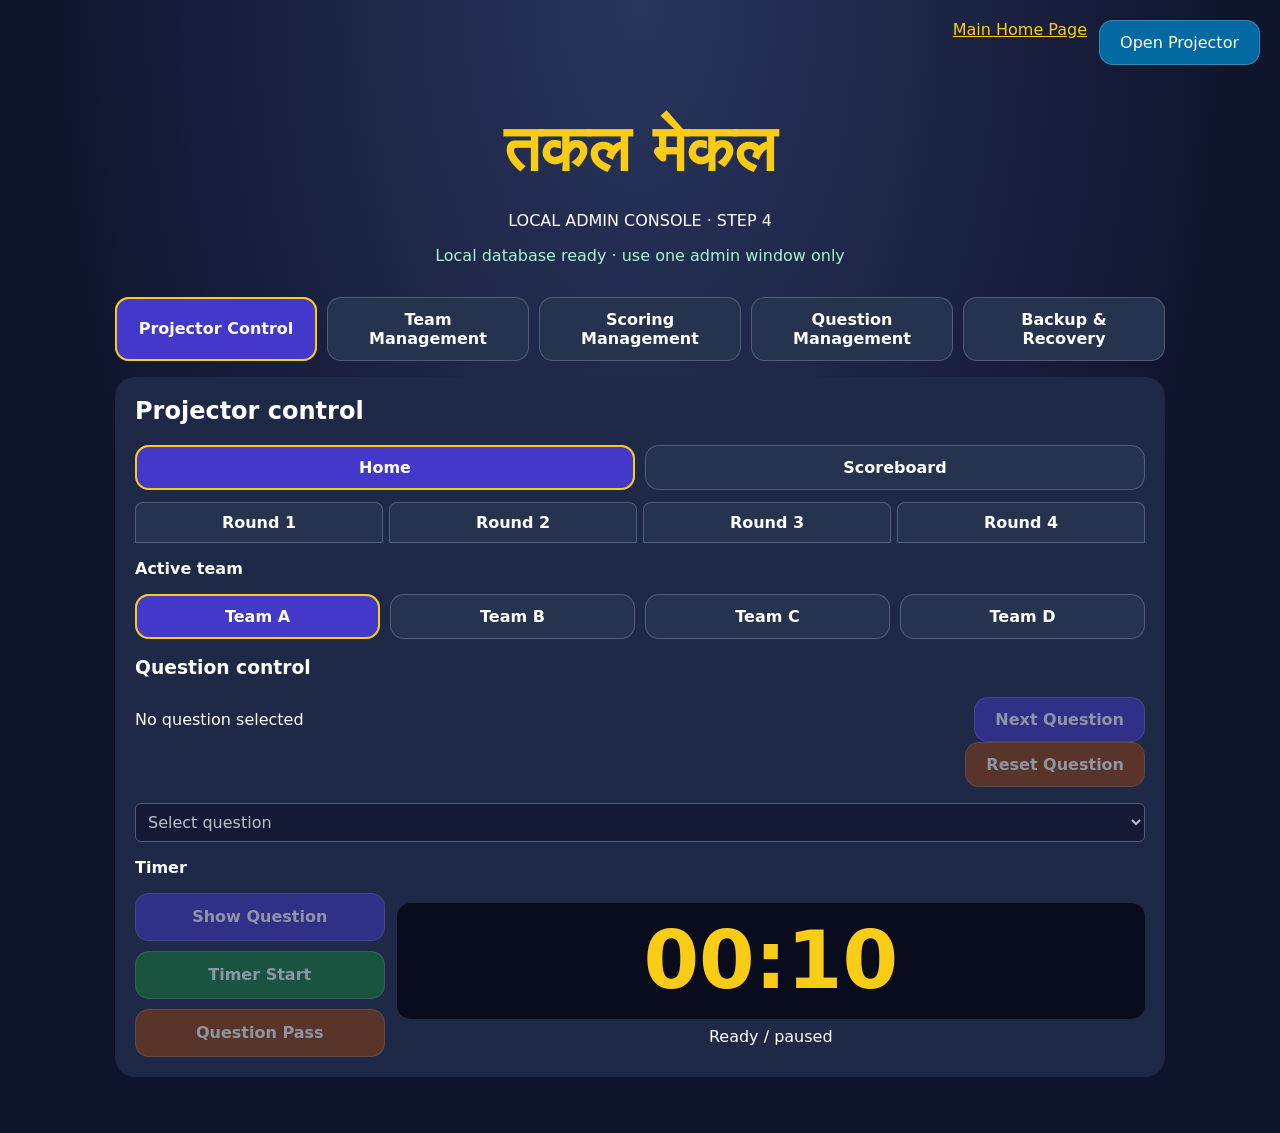
==== commit dd173b84: "Add files via upload" ====
--- a/admin.html
+++ b/admin.html
@@ -44,4 +44,4 @@
 .admin #awardContext{white-space:pre-line;font-weight:600}
 @media(max-width:480px){.admin #awardPanel{grid-template-columns:1fr}.admin #awardPanel .award-controls{width:100%}}
 .admin #qNext{background:#4338ca;flex-shrink:0;width:auto}.admin #qCurrent{flex:1;min-width:0;overflow-wrap:anywhere}
-</style></head><body class="admin"><header><a href="index.html" target="takal-projector">Main Home Page</a><button id="projector">Open Projector</button></header><main><h1>तकल मेकल</h1><p>LOCAL ADMIN CONSOLE · STEP 4</p><p id="status" role="status">Connecting to local database…</p><fieldset id="controls" disabled><nav class="admin-tabs" aria-label="Admin sections"><button type="button" data-tab="projectorPanel" aria-pressed="true">Projector Control</button><button type="button" data-tab="teamPanel" aria-pressed="false">Team Management</button><button type="button" data-tab="scoringPanel" aria-pressed="false">Scoring Management</button><button type="button" data-tab="questionPanel" aria-pressed="false">Question Management</button><button type="button" data-tab="backupPanel" aria-pressed="false">Backup &amp; Recovery</button></nav><section class="panel" id="teamPanel" hidden><h2>Team management</h2><form id="teams" class="teamform"></form><button id="saveTeams">Save team names</button><p id="saveTeamsMessage" class="save-message" role="status" aria-live="polite"></p></section><section class="panel" id="projectorPanel"><h2>Projector control</h2><div class="actions projector-main-nav"><button data-screen="home">Home</button><button data-screen="scores">Scoreboard</button></div><div class="actions projector-round-tabs" role="group" aria-label="Quiz rounds"><button data-round="1">Round 1</button><button data-round="2">Round 2</button><button data-round="3">Round 3</button><button data-round="4">Round 4</button></div><p id="teamLabel">Active team</p><div id="team" class="actions" role="group" aria-labelledby="teamLabel"></div><h3>Question control</h3><div class="answer-row"><p id="qCurrent"></p><button id="qNext" type="button">Next Question</button></div><div class="answer-row"><p id="qCurrentAnswer"></p><button id="qReveal" type="button">Show Answer</button></div><p id="qControlMessage" role="status"></p><label id="qFilterLabel" hidden>Category<input id="qFilter"></label><select id="qPick"></select><p id="modeLabel">Timer</p><div id="mode" class="actions" role="group" aria-labelledby="modeLabel" style="grid-template-columns:1fr"></div><div class="timer-layout"><div class="timer-buttons"><button id="qHide" type="button">Show Question</button><button id="start">Timer Start</button><button id="pass">Question Pass</button></div><div class="timer-display"><div id="clock" class="timer">00:10</div><div id="timerStatus"></div></div></div><section id="awardPanel"><div class="award-info"><p id="awardContext"></p></div><div class="award-controls"><div id="awardButtons" class="actions"></div></div></section></section><section class="panel" id="scoringPanel" hidden><h2>Scoring management</h2><h3>Quiz Controls</h3><div id="quizControls"></div><h3>Round Points</h3><p>Changes apply to future awards only. Negative values are allowed.</p><form id="scoringForm"></form><button id="saveScoring">Save scoring rules</button><p id="saveScoringMessage" class="save-message" role="status" aria-live="polite"></p><h3>Recent score changes</h3><div id="scoreHistory"></div></section><section class="panel" id="questionPanel" hidden><h2>Question Management</h2><label>Round <select id="qRound"><option value="1">Round 1</option><option value="2">Round 2</option><option value="4">Round 4</option></select></label><p>Round 3 pending.</p><label>Question order <select id="qOrder"><option>sequential</option><option>random</option><option>manual</option></select></label><div class="teamform"><label>Question<textarea id="qText" rows="3"></textarea></label><label>Answer (admin only)<textarea id="qAnswer" rows="2"></textarea></label><label id="qCategoryLabel">Category<input id="qCategory"></label><label id="qTeamLabel">Assigned team<select id="qTeam"><option value="">Any team</option><option value="0">Team 1</option><option value="1">Team 2</option><option value="2">Team 3</option><option value="3">Team 4</option></select></label><label id="qMediaLabel">Media (optional; leave empty to retain existing)<input id="qMedia" type="file" accept="image/png,image/jpeg,image/gif,image/webp,audio/*,video/*"></label></div><button id="qSave">Add question</button><button id="qCancel">Cancel edit</button><label>Import UTF-8 CSV<input type="file" id="qCSV" accept=".csv"></label><p>Headers: question,answer,category,team. Team is 1–4 or blank.</p><p id="qMessage" role="status"></p><div id="qList"></div></section><section class="panel" id="backupPanel" hidden><h2>Backup & recovery</h2><div class="actions"><button id="export">Export JSON</button><label>Import JSON <input id="import" type="file" accept=".json,application/json"></label><button id="clear">Reset all local data</button></div><h3>Reset Quiz</h3><p>Clear all scores, round statuses and quiz progress while retaining team names and scoring rules. Export a backup first.</p><button id="resetQuiz" type="button">Reset Quiz</button><p id="resetQuizMessage" class="save-message" role="status" aria-live="polite"></p></section></fieldset></main><script type="module" src="js/admin.js?v=4.17"></script></body></html>
+</style></head><body class="admin"><header><a href="index.html" target="takal-projector">Main Home Page</a><button id="projector">Open Projector</button></header><main><h1>तकल मेकल</h1><p>LOCAL ADMIN CONSOLE · STEP 4</p><p id="status" role="status">Connecting to local database…</p><fieldset id="controls" disabled><nav class="admin-tabs" aria-label="Admin sections"><button type="button" data-tab="projectorPanel" aria-pressed="true">Projector Control</button><button type="button" data-tab="teamPanel" aria-pressed="false">Team Management</button><button type="button" data-tab="scoringPanel" aria-pressed="false">Scoring Management</button><button type="button" data-tab="questionPanel" aria-pressed="false">Question Management</button><button type="button" data-tab="backupPanel" aria-pressed="false">Backup &amp; Recovery</button></nav><section class="panel" id="teamPanel" hidden><h2>Team management</h2><form id="teams" class="teamform"></form><button id="saveTeams">Save team names</button><p id="saveTeamsMessage" class="save-message" role="status" aria-live="polite"></p></section><section class="panel" id="projectorPanel"><h2>Projector control</h2><div class="actions projector-main-nav"><button data-screen="home">Home</button><button data-screen="scores">Scoreboard</button></div><div class="actions projector-round-tabs" role="group" aria-label="Quiz rounds"><button data-round="1">Round 1</button><button data-round="2">Round 2</button><button data-round="3">Round 3</button><button data-round="4">Round 4</button></div><p id="teamLabel">Active team</p><div id="team" class="actions" role="group" aria-labelledby="teamLabel"></div><h3>Question control</h3><div class="answer-row"><p id="qCurrent"></p><button id="qNext" type="button">Next Question</button></div><div class="answer-row"><p id="qCurrentAnswer"></p><button id="qReset" type="button" style="background:#92400e">Reset Question</button><button id="qReveal" type="button">Show Answer</button></div><p id="qControlMessage" role="status"></p><label id="qFilterLabel" hidden>Category<select id="qFilter"><option value="">All categories</option></select></label><select id="qPick"></select><p id="modeLabel">Timer</p><div id="mode" class="actions" role="group" aria-labelledby="modeLabel" style="grid-template-columns:1fr"></div><div class="timer-layout"><div class="timer-buttons"><button id="qHide" type="button">Show Question</button><button id="start">Timer Start</button><button id="pass">Question Pass</button></div><div class="timer-display"><div id="clock" class="timer">00:10</div><div id="timerStatus"></div></div></div><section id="awardPanel"><div class="award-info"><p id="awardContext"></p></div><div class="award-controls"><div id="awardButtons" class="actions"></div></div></section></section><section class="panel" id="scoringPanel" hidden><h2>Scoring management</h2><h3>Quiz Controls</h3><div id="quizControls"></div><h3>Round Points</h3><p>Changes apply to future awards only. Negative values are allowed.</p><form id="scoringForm"></form><button id="saveScoring">Save scoring rules</button><p id="saveScoringMessage" class="save-message" role="status" aria-live="polite"></p><h3>Recent score changes</h3><div id="scoreHistory"></div></section><section class="panel" id="questionPanel" hidden><h2>Question Management</h2><label>Round <select id="qRound"><option value="1">Round 1</option><option value="2">Round 2</option><option value="4">Round 4</option></select></label><p>Round 3 pending.</p><label>Question order <select id="qOrder"><option>sequential</option><option>random</option><option>manual</option></select></label><div class="teamform"><label>Question<textarea id="qText" rows="3"></textarea></label><label>Answer (admin only)<textarea id="qAnswer" rows="2"></textarea></label><label id="qCategoryLabel">Category<input id="qCategory"></label><label id="qTeamLabel">Assigned team<select id="qTeam"><option value="">Any team</option><option value="0">Team 1</option><option value="1">Team 2</option><option value="2">Team 3</option><option value="3">Team 4</option></select></label><label id="qMediaLabel">Media (optional; leave empty to retain existing)<input id="qMedia" type="file" accept="image/png,image/jpeg,image/gif,image/webp,audio/*,video/*"></label></div><button id="qSave">Add question</button><button id="qCancel">Cancel edit</button><label>Import UTF-8 CSV<input type="file" id="qCSV" accept=".csv"></label><p>Headers: question,answer,category,team. Team is 1–4 or blank.</p><p id="qMessage" role="status"></p><div id="qList"></div></section><section class="panel" id="backupPanel" hidden><h2>Backup & recovery</h2><div class="actions"><button id="export">Export JSON</button><label>Import JSON <input id="import" type="file" accept=".json,application/json"></label><button id="clear">Reset all local data</button></div><h3>Reset Round</h3><p>Keep progress through the last completed round and clear all later rounds. Export a backup first.</p><button id="resetRound" type="button" style="background:#92400e">Reset Round</button><p id="resetRoundMessage" class="save-message" role="status" aria-live="polite"></p><h3>Reset Quiz</h3><p>Clear all scores, round statuses and quiz progress while retaining team names and scoring rules. Export a backup first.</p><button id="resetQuiz" type="button">Reset Quiz</button><p id="resetQuizMessage" class="save-message" role="status" aria-live="polite"></p></section></fieldset></main><script type="module" src="js/admin.js?v=4.20"></script></body></html>
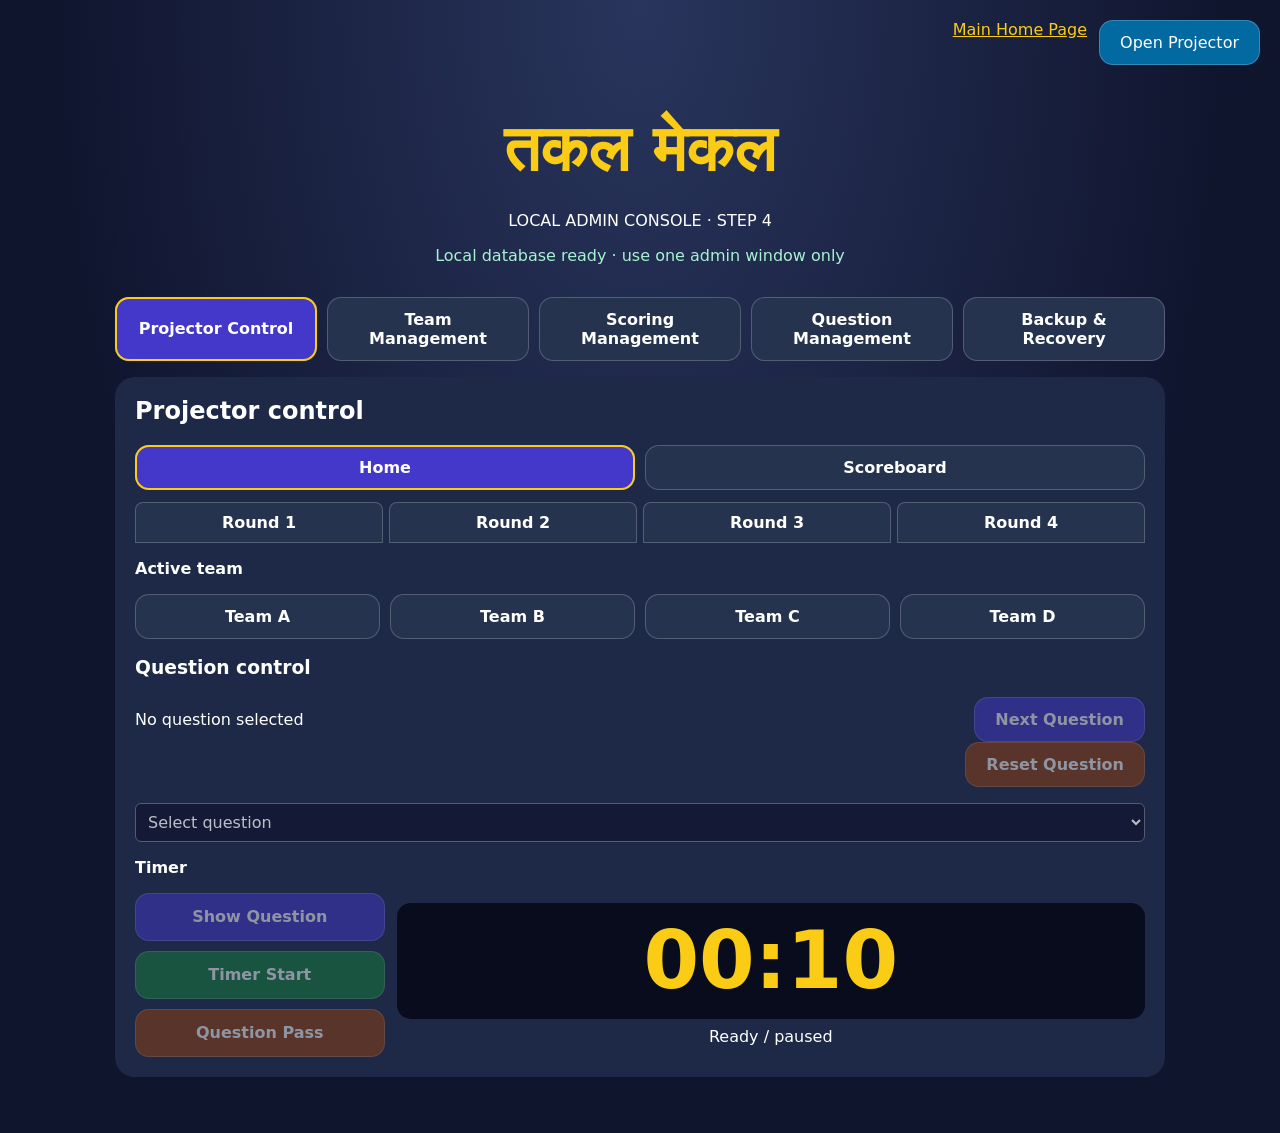
==== commit 1625cdd2: "Add files via upload" ====
--- a/admin.html
+++ b/admin.html
@@ -44,4 +44,4 @@
 .admin #awardContext{white-space:pre-line;font-weight:600}
 @media(max-width:480px){.admin #awardPanel{grid-template-columns:1fr}.admin #awardPanel .award-controls{width:100%}}
 .admin #qNext{background:#4338ca;flex-shrink:0;width:auto}.admin #qCurrent{flex:1;min-width:0;overflow-wrap:anywhere}
-</style></head><body class="admin"><header><a href="index.html" target="takal-projector">Main Home Page</a><button id="projector">Open Projector</button></header><main><h1>तकल मेकल</h1><p>LOCAL ADMIN CONSOLE · STEP 4</p><p id="status" role="status">Connecting to local database…</p><fieldset id="controls" disabled><nav class="admin-tabs" aria-label="Admin sections"><button type="button" data-tab="projectorPanel" aria-pressed="true">Projector Control</button><button type="button" data-tab="teamPanel" aria-pressed="false">Team Management</button><button type="button" data-tab="scoringPanel" aria-pressed="false">Scoring Management</button><button type="button" data-tab="questionPanel" aria-pressed="false">Question Management</button><button type="button" data-tab="backupPanel" aria-pressed="false">Backup &amp; Recovery</button></nav><section class="panel" id="teamPanel" hidden><h2>Team management</h2><form id="teams" class="teamform"></form><button id="saveTeams">Save team names</button><p id="saveTeamsMessage" class="save-message" role="status" aria-live="polite"></p></section><section class="panel" id="projectorPanel"><h2>Projector control</h2><div class="actions projector-main-nav"><button data-screen="home">Home</button><button data-screen="scores">Scoreboard</button></div><div class="actions projector-round-tabs" role="group" aria-label="Quiz rounds"><button data-round="1">Round 1</button><button data-round="2">Round 2</button><button data-round="3">Round 3</button><button data-round="4">Round 4</button></div><p id="teamLabel">Active team</p><div id="team" class="actions" role="group" aria-labelledby="teamLabel"></div><h3>Question control</h3><div class="answer-row"><p id="qCurrent"></p><button id="qNext" type="button">Next Question</button></div><div class="answer-row"><p id="qCurrentAnswer"></p><button id="qReset" type="button" style="background:#92400e">Reset Question</button><button id="qReveal" type="button">Show Answer</button></div><p id="qControlMessage" role="status"></p><label id="qFilterLabel" hidden>Category<select id="qFilter"><option value="">All categories</option></select></label><select id="qPick"></select><p id="modeLabel">Timer</p><div id="mode" class="actions" role="group" aria-labelledby="modeLabel" style="grid-template-columns:1fr"></div><div class="timer-layout"><div class="timer-buttons"><button id="qHide" type="button">Show Question</button><button id="start">Timer Start</button><button id="pass">Question Pass</button></div><div class="timer-display"><div id="clock" class="timer">00:10</div><div id="timerStatus"></div></div></div><section id="awardPanel"><div class="award-info"><p id="awardContext"></p></div><div class="award-controls"><div id="awardButtons" class="actions"></div></div></section></section><section class="panel" id="scoringPanel" hidden><h2>Scoring management</h2><h3>Quiz Controls</h3><div id="quizControls"></div><h3>Round Points</h3><p>Changes apply to future awards only. Negative values are allowed.</p><form id="scoringForm"></form><button id="saveScoring">Save scoring rules</button><p id="saveScoringMessage" class="save-message" role="status" aria-live="polite"></p><h3>Recent score changes</h3><div id="scoreHistory"></div></section><section class="panel" id="questionPanel" hidden><h2>Question Management</h2><label>Round <select id="qRound"><option value="1">Round 1</option><option value="2">Round 2</option><option value="4">Round 4</option></select></label><p>Round 3 pending.</p><label>Question order <select id="qOrder"><option>sequential</option><option>random</option><option>manual</option></select></label><div class="teamform"><label>Question<textarea id="qText" rows="3"></textarea></label><label>Answer (admin only)<textarea id="qAnswer" rows="2"></textarea></label><label id="qCategoryLabel">Category<input id="qCategory"></label><label id="qTeamLabel">Assigned team<select id="qTeam"><option value="">Any team</option><option value="0">Team 1</option><option value="1">Team 2</option><option value="2">Team 3</option><option value="3">Team 4</option></select></label><label id="qMediaLabel">Media (optional; leave empty to retain existing)<input id="qMedia" type="file" accept="image/png,image/jpeg,image/gif,image/webp,audio/*,video/*"></label></div><button id="qSave">Add question</button><button id="qCancel">Cancel edit</button><label>Import UTF-8 CSV<input type="file" id="qCSV" accept=".csv"></label><p>Headers: question,answer,category,team. Team is 1–4 or blank.</p><p id="qMessage" role="status"></p><div id="qList"></div></section><section class="panel" id="backupPanel" hidden><h2>Backup & recovery</h2><div class="actions"><button id="export">Export JSON</button><label>Import JSON <input id="import" type="file" accept=".json,application/json"></label><button id="clear">Reset all local data</button></div><h3>Reset Round</h3><p>Keep progress through the last completed round and clear all later rounds. Export a backup first.</p><button id="resetRound" type="button" style="background:#92400e">Reset Round</button><p id="resetRoundMessage" class="save-message" role="status" aria-live="polite"></p><h3>Reset Quiz</h3><p>Clear all scores, round statuses and quiz progress while retaining team names and scoring rules. Export a backup first.</p><button id="resetQuiz" type="button">Reset Quiz</button><p id="resetQuizMessage" class="save-message" role="status" aria-live="polite"></p></section></fieldset></main><script type="module" src="js/admin.js?v=4.20"></script></body></html>
+</style></head><body class="admin"><header><a href="index.html" target="takal-projector">Main Home Page</a><button id="projector">Open Projector</button></header><main><h1>तकल मेकल</h1><p>LOCAL ADMIN CONSOLE · STEP 4</p><p id="status" role="status">Connecting to local database…</p><fieldset id="controls" disabled><nav class="admin-tabs" aria-label="Admin sections"><button type="button" data-tab="projectorPanel" aria-pressed="true">Projector Control</button><button type="button" data-tab="teamPanel" aria-pressed="false">Team Management</button><button type="button" data-tab="scoringPanel" aria-pressed="false">Scoring Management</button><button type="button" data-tab="questionPanel" aria-pressed="false">Question Management</button><button type="button" data-tab="backupPanel" aria-pressed="false">Backup &amp; Recovery</button></nav><section class="panel" id="teamPanel" hidden><h2>Team management</h2><form id="teams" class="teamform"></form><button id="saveTeams">Save team names</button><p id="saveTeamsMessage" class="save-message" role="status" aria-live="polite"></p></section><section class="panel" id="projectorPanel"><h2>Projector control</h2><div class="actions projector-main-nav"><button data-screen="home">Home</button><button data-screen="scores">Scoreboard</button></div><div class="actions projector-round-tabs" role="group" aria-label="Quiz rounds"><button data-round="1">Round 1</button><button data-round="2">Round 2</button><button data-round="3">Round 3</button><button data-round="4">Round 4</button></div><p id="teamLabel">Active team</p><div id="team" class="actions" role="group" aria-labelledby="teamLabel"></div><h3>Question control</h3><div class="answer-row"><p id="qCurrent"></p><button id="qNext" type="button">Next Question</button></div><div class="answer-row"><p id="qCurrentAnswer"></p><button id="qReset" type="button" style="background:#92400e">Reset Question</button><button id="qReveal" type="button">Show Answer</button></div><p id="qControlMessage" role="status"></p><label id="qFilterLabel" hidden>Category<select id="qFilter"><option value="">All categories</option></select></label><select id="qPick"></select><p id="modeLabel">Timer</p><div id="mode" class="actions" role="group" aria-labelledby="modeLabel" style="grid-template-columns:1fr"></div><div class="timer-layout"><div class="timer-buttons"><button id="qHide" type="button">Show Question</button><button id="start">Timer Start</button><button id="pass">Question Pass</button></div><div class="timer-display"><div id="clock" class="timer">00:10</div><div id="timerStatus"></div></div></div><section id="awardPanel"><div class="award-info"><p id="awardContext"></p></div><div class="award-controls"><div id="awardButtons" class="actions"></div></div></section></section><section class="panel" id="scoringPanel" hidden><h2>Scoring management</h2><h3>Quiz Controls</h3><div id="quizControls"></div><h3>Round Points</h3><p>Changes apply to future awards only. Negative values are allowed.</p><form id="scoringForm"></form><button id="saveScoring">Save scoring rules</button><p id="saveScoringMessage" class="save-message" role="status" aria-live="polite"></p><h3>Recent score changes</h3><div id="scoreHistory"></div></section><section class="panel" id="questionPanel" hidden><h2>Question Management</h2><label>Round <select id="qRound"><option value="1">Round 1</option><option value="2">Round 2</option><option value="4">Round 4</option></select></label><p>Round 3 pending.</p><label>Question order <select id="qOrder"><option>sequential</option><option>random</option><option>manual</option></select></label><div class="teamform"><label>Question<textarea id="qText" rows="3"></textarea></label><label>Answer (admin only)<textarea id="qAnswer" rows="2"></textarea></label><label id="qCategoryLabel">Category<input id="qCategory"></label><label id="qTeamLabel">Assigned team<select id="qTeam"><option value="">Any team</option><option value="0">Team 1</option><option value="1">Team 2</option><option value="2">Team 3</option><option value="3">Team 4</option></select></label><label id="qMediaLabel">Media (optional; leave empty to retain existing)<input id="qMedia" type="file" accept="image/png,image/jpeg,image/gif,image/webp,audio/*,video/*"></label></div><button id="qSave">Add question</button><button id="qCancel">Cancel edit</button><label>Import UTF-8 CSV<input type="file" id="qCSV" accept=".csv"></label><p>Headers: question,answer,category,team. Team is 1–4 or blank.</p><p id="qMessage" role="status"></p><div id="qList"></div></section><section class="panel" id="backupPanel" hidden><h2>Backup & recovery</h2><div class="actions"><button id="export">Export JSON</button><label>Import JSON <input id="import" type="file" accept=".json,application/json"></label><button id="clear">Reset all local data</button></div><h3>Reset Round</h3><p>Keep progress through the last completed round and clear all later rounds. Export a backup first.</p><button id="resetRound" type="button" style="background:#92400e">Reset Round</button><p id="resetRoundMessage" class="save-message" role="status" aria-live="polite"></p><h3>Reset Quiz</h3><p>Clear all scores, round statuses and quiz progress while retaining team names and scoring rules. Export a backup first.</p><button id="resetQuiz" type="button">Reset Quiz</button><p id="resetQuizMessage" class="save-message" role="status" aria-live="polite"></p></section></fieldset></main><script type="module" src="js/admin.js?v=4.21"></script></body></html>
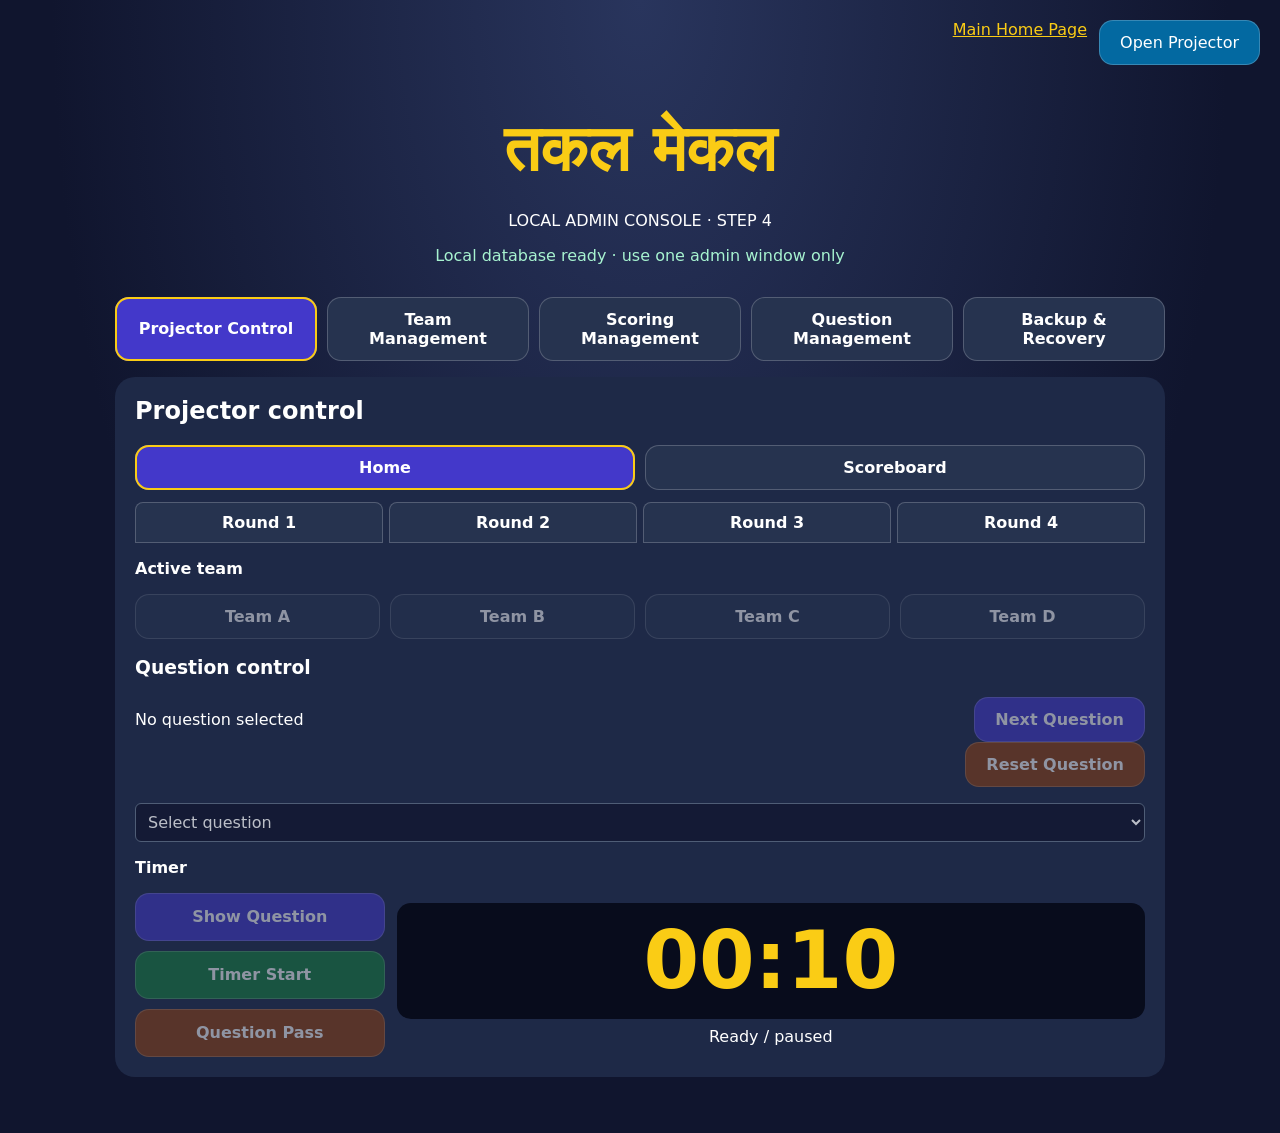
==== commit 314b0888: "Add files via upload" ====
--- a/admin.html
+++ b/admin.html
@@ -44,4 +44,4 @@
 .admin #awardContext{white-space:pre-line;font-weight:600}
 @media(max-width:480px){.admin #awardPanel{grid-template-columns:1fr}.admin #awardPanel .award-controls{width:100%}}
 .admin #qNext{background:#4338ca;flex-shrink:0;width:auto}.admin #qCurrent{flex:1;min-width:0;overflow-wrap:anywhere}
-</style></head><body class="admin"><header><a href="index.html" target="takal-projector">Main Home Page</a><button id="projector">Open Projector</button></header><main><h1>तकल मेकल</h1><p>LOCAL ADMIN CONSOLE · STEP 4</p><p id="status" role="status">Connecting to local database…</p><fieldset id="controls" disabled><nav class="admin-tabs" aria-label="Admin sections"><button type="button" data-tab="projectorPanel" aria-pressed="true">Projector Control</button><button type="button" data-tab="teamPanel" aria-pressed="false">Team Management</button><button type="button" data-tab="scoringPanel" aria-pressed="false">Scoring Management</button><button type="button" data-tab="questionPanel" aria-pressed="false">Question Management</button><button type="button" data-tab="backupPanel" aria-pressed="false">Backup &amp; Recovery</button></nav><section class="panel" id="teamPanel" hidden><h2>Team management</h2><form id="teams" class="teamform"></form><button id="saveTeams">Save team names</button><p id="saveTeamsMessage" class="save-message" role="status" aria-live="polite"></p></section><section class="panel" id="projectorPanel"><h2>Projector control</h2><div class="actions projector-main-nav"><button data-screen="home">Home</button><button data-screen="scores">Scoreboard</button></div><div class="actions projector-round-tabs" role="group" aria-label="Quiz rounds"><button data-round="1">Round 1</button><button data-round="2">Round 2</button><button data-round="3">Round 3</button><button data-round="4">Round 4</button></div><p id="teamLabel">Active team</p><div id="team" class="actions" role="group" aria-labelledby="teamLabel"></div><h3>Question control</h3><div class="answer-row"><p id="qCurrent"></p><button id="qNext" type="button">Next Question</button></div><div class="answer-row"><p id="qCurrentAnswer"></p><button id="qReset" type="button" style="background:#92400e">Reset Question</button><button id="qReveal" type="button">Show Answer</button></div><p id="qControlMessage" role="status"></p><label id="qFilterLabel" hidden>Category<select id="qFilter"><option value="">All categories</option></select></label><select id="qPick"></select><p id="modeLabel">Timer</p><div id="mode" class="actions" role="group" aria-labelledby="modeLabel" style="grid-template-columns:1fr"></div><div class="timer-layout"><div class="timer-buttons"><button id="qHide" type="button">Show Question</button><button id="start">Timer Start</button><button id="pass">Question Pass</button></div><div class="timer-display"><div id="clock" class="timer">00:10</div><div id="timerStatus"></div></div></div><section id="awardPanel"><div class="award-info"><p id="awardContext"></p></div><div class="award-controls"><div id="awardButtons" class="actions"></div></div></section></section><section class="panel" id="scoringPanel" hidden><h2>Scoring management</h2><h3>Quiz Controls</h3><div id="quizControls"></div><h3>Round Points</h3><p>Changes apply to future awards only. Negative values are allowed.</p><form id="scoringForm"></form><button id="saveScoring">Save scoring rules</button><p id="saveScoringMessage" class="save-message" role="status" aria-live="polite"></p><h3>Recent score changes</h3><div id="scoreHistory"></div></section><section class="panel" id="questionPanel" hidden><h2>Question Management</h2><label>Round <select id="qRound"><option value="1">Round 1</option><option value="2">Round 2</option><option value="4">Round 4</option></select></label><p>Round 3 pending.</p><label>Question order <select id="qOrder"><option>sequential</option><option>random</option><option>manual</option></select></label><div class="teamform"><label>Question<textarea id="qText" rows="3"></textarea></label><label>Answer (admin only)<textarea id="qAnswer" rows="2"></textarea></label><label id="qCategoryLabel">Category<input id="qCategory"></label><label id="qTeamLabel">Assigned team<select id="qTeam"><option value="">Any team</option><option value="0">Team 1</option><option value="1">Team 2</option><option value="2">Team 3</option><option value="3">Team 4</option></select></label><label id="qMediaLabel">Media (optional; leave empty to retain existing)<input id="qMedia" type="file" accept="image/png,image/jpeg,image/gif,image/webp,audio/*,video/*"></label></div><button id="qSave">Add question</button><button id="qCancel">Cancel edit</button><label>Import UTF-8 CSV<input type="file" id="qCSV" accept=".csv"></label><p>Headers: question,answer,category,team. Team is 1–4 or blank.</p><p id="qMessage" role="status"></p><div id="qList"></div></section><section class="panel" id="backupPanel" hidden><h2>Backup & recovery</h2><div class="actions"><button id="export">Export JSON</button><label>Import JSON <input id="import" type="file" accept=".json,application/json"></label><button id="clear">Reset all local data</button></div><h3>Reset Round</h3><p>Keep progress through the last completed round and clear all later rounds. Export a backup first.</p><button id="resetRound" type="button" style="background:#92400e">Reset Round</button><p id="resetRoundMessage" class="save-message" role="status" aria-live="polite"></p><h3>Reset Quiz</h3><p>Clear all scores, round statuses and quiz progress while retaining team names and scoring rules. Export a backup first.</p><button id="resetQuiz" type="button">Reset Quiz</button><p id="resetQuizMessage" class="save-message" role="status" aria-live="polite"></p></section></fieldset></main><script type="module" src="js/admin.js?v=4.21"></script></body></html>
+</style></head><body class="admin"><header><a href="index.html" target="takal-projector">Main Home Page</a><button id="projector">Open Projector</button></header><main><h1>तकल मेकल</h1><p>LOCAL ADMIN CONSOLE · STEP 4</p><p id="status" role="status">Connecting to local database…</p><fieldset id="controls" disabled><nav class="admin-tabs" aria-label="Admin sections"><button type="button" data-tab="projectorPanel" aria-pressed="true">Projector Control</button><button type="button" data-tab="teamPanel" aria-pressed="false">Team Management</button><button type="button" data-tab="scoringPanel" aria-pressed="false">Scoring Management</button><button type="button" data-tab="questionPanel" aria-pressed="false">Question Management</button><button type="button" data-tab="backupPanel" aria-pressed="false">Backup &amp; Recovery</button></nav><section class="panel" id="teamPanel" hidden><h2>Team management</h2><form id="teams" class="teamform"></form><button id="saveTeams">Save team names</button><p id="saveTeamsMessage" class="save-message" role="status" aria-live="polite"></p></section><section class="panel" id="projectorPanel"><h2>Projector control</h2><div class="actions projector-main-nav"><button data-screen="home">Home</button><button data-screen="scores">Scoreboard</button></div><div class="actions projector-round-tabs" role="group" aria-label="Quiz rounds"><button data-round="1">Round 1</button><button data-round="2">Round 2</button><button data-round="3">Round 3</button><button data-round="4">Round 4</button></div><p id="teamLabel">Active team</p><div id="team" class="actions" role="group" aria-labelledby="teamLabel"></div><h3>Question control</h3><div class="answer-row"><p id="qCurrent"></p><button id="qNext" type="button">Next Question</button></div><div class="answer-row"><p id="qCurrentAnswer"></p><button id="qReset" type="button" style="background:#92400e">Reset Question</button><button id="qReveal" type="button">Show Answer</button></div><p id="qControlMessage" role="status"></p><label id="qFilterLabel" hidden>Category<select id="qFilter"><option value="">All categories</option></select></label><select id="qPick"></select><p id="modeLabel">Timer</p><div id="mode" class="actions" role="group" aria-labelledby="modeLabel" style="grid-template-columns:1fr"></div><div class="timer-layout"><div class="timer-buttons"><button id="qHide" type="button">Show Question</button><button id="start">Timer Start</button><button id="pass">Question Pass</button></div><div class="timer-display"><div id="clock" class="timer">00:10</div><div id="timerStatus"></div></div></div><section id="awardPanel"><div class="award-info"><p id="awardContext"></p></div><div class="award-controls"><div id="awardButtons" class="actions"></div></div></section></section><section class="panel" id="scoringPanel" hidden><h2>Scoring management</h2><h3>Quiz Controls</h3><div id="quizControls"></div><h3>Round Points</h3><p>Changes apply to future awards only. Negative values are allowed.</p><form id="scoringForm"></form><button id="saveScoring">Save scoring rules</button><p id="saveScoringMessage" class="save-message" role="status" aria-live="polite"></p><h3>Recent score changes</h3><div id="scoreHistory"></div></section><section class="panel" id="questionPanel" hidden><h2>Question Management</h2><label>Round <select id="qRound"><option value="1">Round 1</option><option value="2">Round 2</option><option value="4">Round 4</option></select></label><p>Round 3 pending.</p><label>Question order <select id="qOrder"><option>sequential</option><option>random</option><option>manual</option></select></label><div class="teamform"><label>Question<textarea id="qText" rows="3"></textarea></label><label>Answer (admin only)<textarea id="qAnswer" rows="2"></textarea></label><label id="qCategoryLabel">Category<input id="qCategory"></label><label id="qTeamLabel">Assigned team<select id="qTeam"><option value="">Any team</option><option value="0">Team 1</option><option value="1">Team 2</option><option value="2">Team 3</option><option value="3">Team 4</option></select></label><label id="qMediaLabel">Media (optional; leave empty to retain existing)<input id="qMedia" type="file" accept="image/png,image/jpeg,image/gif,image/webp,audio/*,video/*"></label></div><button id="qSave">Add question</button><button id="qCancel">Cancel edit</button><label>Import UTF-8 CSV<input type="file" id="qCSV" accept=".csv"></label><p>Headers: question,answer,category,team. Team is 1–4 or blank.</p><p id="qMessage" role="status"></p><div id="qList"></div></section><section class="panel" id="backupPanel" hidden><h2>Backup & recovery</h2><div class="actions"><button id="export">Export JSON</button><label>Import JSON <input id="import" type="file" accept=".json,application/json"></label><button id="clear">Reset all local data</button></div><h3>Reset Round</h3><p>Keep progress through the last completed round and clear all later rounds. Export a backup first.</p><button id="resetRound" type="button" style="background:#92400e">Reset Round</button><p id="resetRoundMessage" class="save-message" role="status" aria-live="polite"></p><h3>Reset Quiz</h3><p>Clear all scores, round statuses and quiz progress while retaining team names and scoring rules. Export a backup first.</p><button id="resetQuiz" type="button">Reset Quiz</button><p id="resetQuizMessage" class="save-message" role="status" aria-live="polite"></p></section></fieldset></main><script type="module" src="js/admin.js?v=4.23"></script></body></html>
